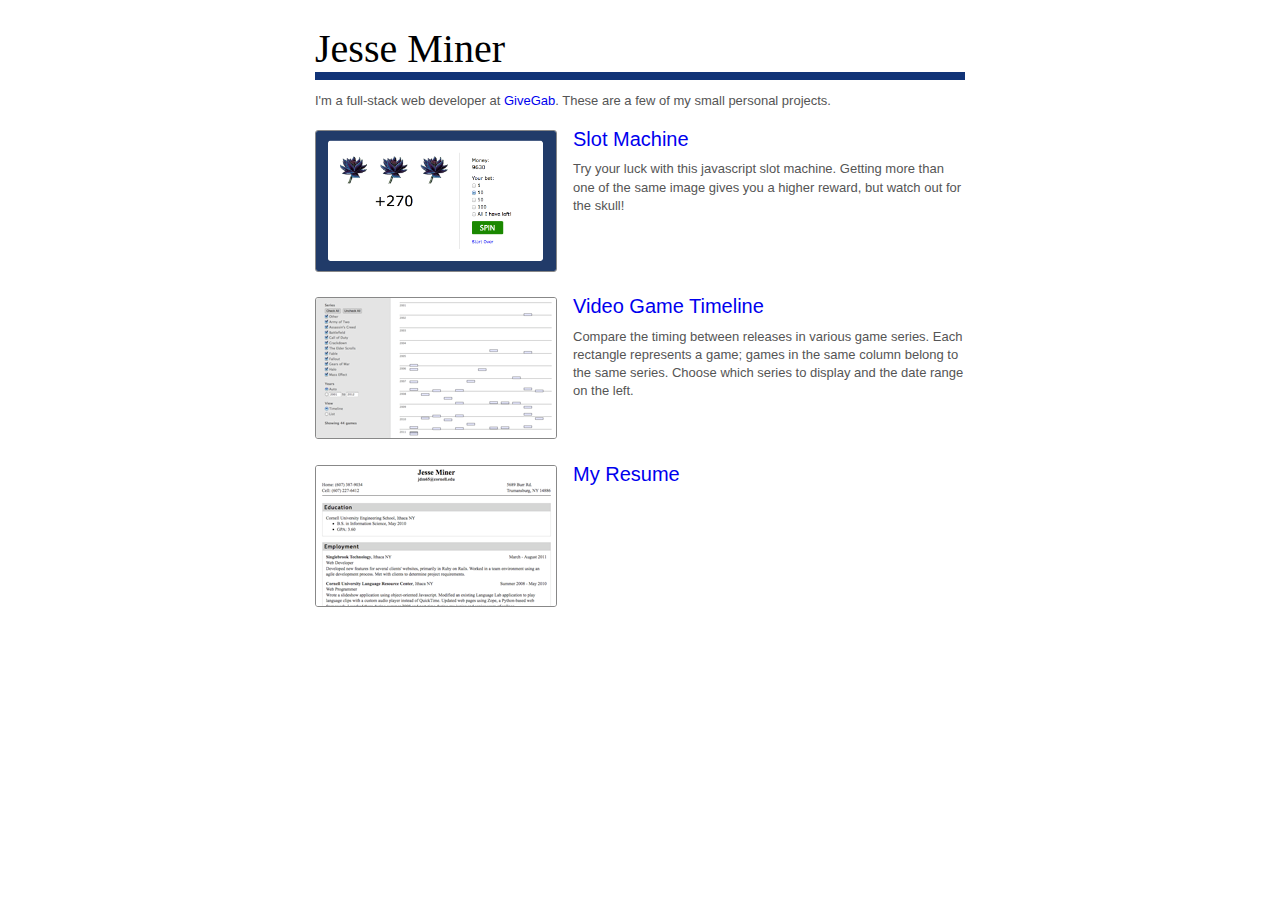
==== index.html @ cab998e1 "Add home page" ====
<!DOCTYPE html PUBLIC "-//W3C//DTD XHTML 1.0 Strict//EN" "http://www.w3.org/TR/xhtml1/DTD/xhtml1-strict.dtd">

<html xmlns="http://www.w3.org/1999/xhtml" lang="en" xml:lang="en">

<head>
  <meta http-equiv="Content-Type" content="text/html; charset=ISO-8859-1" />
  <title>Jesse Miner</title>
  <link type="text/css" rel="stylesheet" href="home.css" />
</head>

<body>

  <div id="banner">Jesse Miner</div>

  <div id="intro">I'm a full-stack web developer at <a href="https://www.givegab.com">GiveGab</a>. These are a few of my small personal projects.</div>

  <!--<div class="feature">
    <div class="thumbnail"><a href="photogallery"><img src="images/photogallery_thumb.png" alt="photo gallery" /></a></div>
    <div>
      <p class="title"><a href="photogallery">Photo Gallery</a></p>
      <p>Upload photos, sort them into albums, search by caption, and view albums as a slideshow. Feel free to mess with existing content or upload new photos.</p>
    </div>
    <div class="clear"></div>
  </div>-->

  <div class="feature">
    <div class="thumbnail"><a href="slots"><img src="images/slots_thumb.png" alt="slot machine" /></a></div>
    <div>
      <p class="title"><a href="slots">Slot Machine</a></p>
      <p>
        Try your luck with this javascript slot machine. Getting more than one of the same image gives you
        a higher reward, but watch out for the skull!
      </p>
    </div>
    <div class="clear"></div>
  </div>

  <div class="feature">
    <div class="thumbnail"><a href="games"><img src="images/games_thumb.png" alt="game timeline" /></a></div>
    <div>
      <p class="title"><a href="games">Video Game Timeline</a></p>
      <p>
        Compare the timing between releases in various game series.
        Each rectangle represents a game; games in the same column belong to the same series.
        Choose which series to display and the date range on the left.
      </p>
    </div>
    <div class="clear"></div>
  </div>

  <div class="feature">
    <div class="thumbnail"><a href="resume.html"><img src="images/resume_thumb.png" alt="resume" /></a></div>
    <div>
      <p class="title"><a href="resume.html">My Resume</a></p>
    </div>
    <div class="clear"></div>
  </div>

</body>
</html>
---- home.css ----
* { margin: 0; padding: 0; }

body { font: 13px/140% arial, sans-serif; width: 650px; margin: 25px auto; color: #555; }

#banner { font: 40px "trebuchet ms"; color: #000; border-bottom: 8px solid #137; margin-bottom: 12px; }

.feature, #intro { margin-bottom: 20px; }
.feature .thumbnail { margin-right: 16px; float: left; }
.feature .title { font-size: 20px; }
.clear { clear: both; }

p { margin-bottom: 12px; }
a { text-decoration: none; }
a img { border: 1px solid #888; border-radius: 3px; width: 240px; }
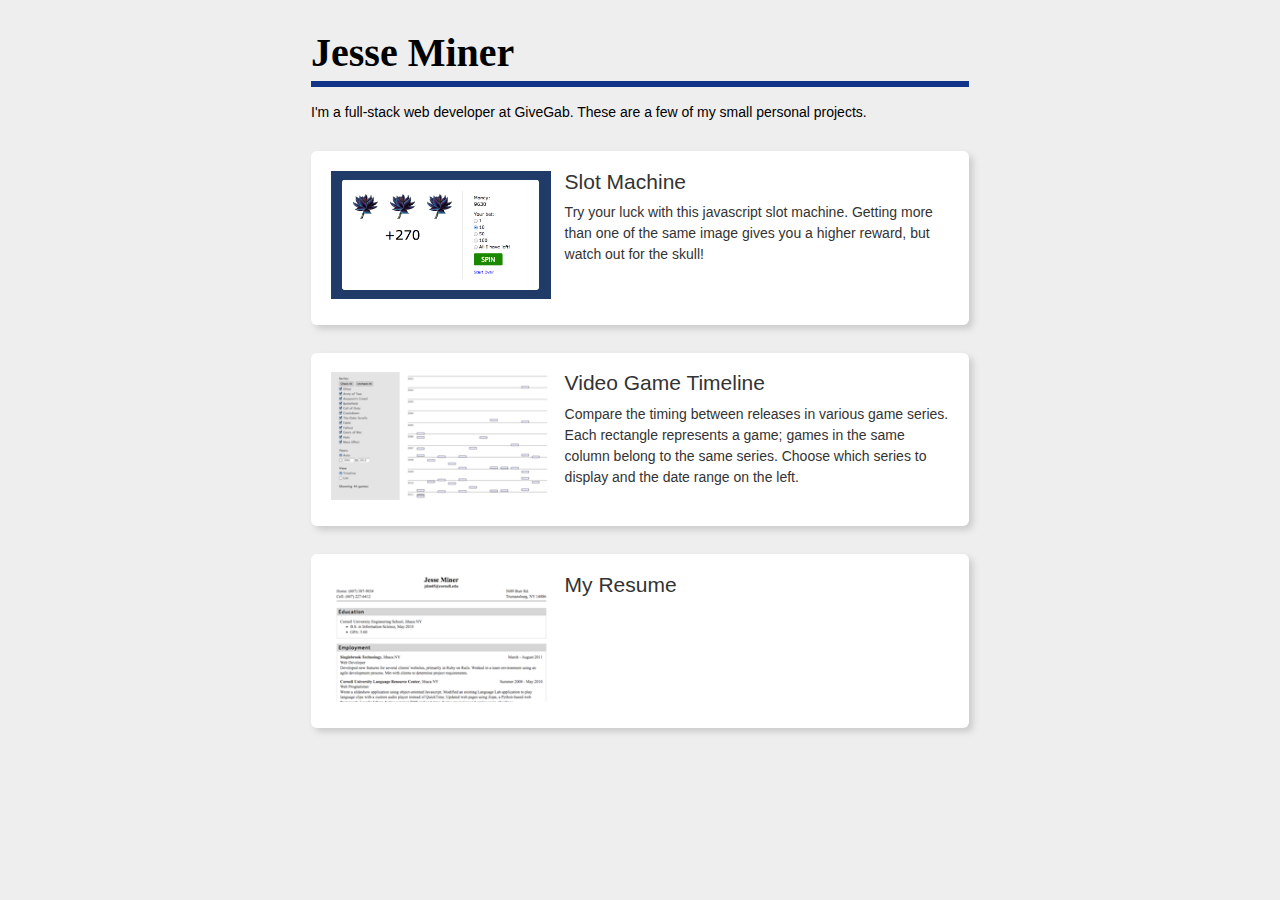
==== commit 65d8d63b: "Update home page styling" ====
--- a/index.html
+++ b/index.html
@@ -1,60 +1,60 @@
-<!DOCTYPE html PUBLIC "-//W3C//DTD XHTML 1.0 Strict//EN" "http://www.w3.org/TR/xhtml1/DTD/xhtml1-strict.dtd">
+<!DOCTYPE html>
+<html>
+  <head>
+    <meta http-equiv="Content-Type" content="text/html; charset=ISO-8859-1">
+    <meta name="viewport" content="width=device-width, initial-scale=1.0">
+    <title>Jesse Miner</title>
+    <link type="text/css" rel="stylesheet" href="utilities.css">
+    <link type="text/css" rel="stylesheet" href="home.css">
+  </head>
 
-<html xmlns="http://www.w3.org/1999/xhtml" lang="en" xml:lang="en">
+  <body>
+    <div class="container">
+      <h1>Jesse Miner</h1>
+      <p>I'm a full-stack web developer at <a href="https://www.givegab.com">GiveGab</a>. These are a few of my small personal projects.</p>
 
-<head>
-  <meta http-equiv="Content-Type" content="text/html; charset=ISO-8859-1" />
-  <title>Jesse Miner</title>
-  <link type="text/css" rel="stylesheet" href="home.css" />
-</head>
+      <div class="card">
+        <div class="margin-right">
+          <a href="slots"><img src="images/slots_thumb.png" alt="slot machine"></a>
+        </div>
+        <div>
+          <h2 class="margin-bottom-sm">
+            <a href="slots">Slot Machine</a>
+          </h2>
+          <p>
+            Try your luck with this javascript slot machine.
+            Getting more than one of the same image gives you a higher reward, but watch out for the skull!
+          </p>
+        </div>
+      </div>
 
-<body>
+      <div class="card">
+        <div class="margin-right">
+          <a href="games"><img src="images/games_thumb.png" alt="game timeline"></a>
+        </div>
+        <div>
+          <h2 class="margin-bottom-sm">
+            <a href="games">Video Game Timeline</a>
+          </h2>
+          <p>
+            Compare the timing between releases in various game series.
+            Each rectangle represents a game; games in the same column belong to the same series.
+            Choose which series to display and the date range on the left.
+          </p>
+        </div>
+      </div>
 
-  <div id="banner">Jesse Miner</div>
+      <div class="card">
+        <div class="margin-right">
+          <a href="resume.html"><img src="images/resume_thumb.png" alt="resume"></a>
+        </div>
+        <div>
+          <h2 class="margin-bottom-sm">
+            <a href="resume.html">My Resume</a>
+          </h2>
+        </div>
+      </div>
 
-  <div id="intro">I'm a full-stack web developer at <a href="https://www.givegab.com">GiveGab</a>. These are a few of my small personal projects.</div>
-
-  <!--<div class="feature">
-    <div class="thumbnail"><a href="photogallery"><img src="images/photogallery_thumb.png" alt="photo gallery" /></a></div>
-    <div>
-      <p class="title"><a href="photogallery">Photo Gallery</a></p>
-      <p>Upload photos, sort them into albums, search by caption, and view albums as a slideshow. Feel free to mess with existing content or upload new photos.</p>
     </div>
-    <div class="clear"></div>
-  </div>-->
-
-  <div class="feature">
-    <div class="thumbnail"><a href="slots"><img src="images/slots_thumb.png" alt="slot machine" /></a></div>
-    <div>
-      <p class="title"><a href="slots">Slot Machine</a></p>
-      <p>
-        Try your luck with this javascript slot machine. Getting more than one of the same image gives you
-        a higher reward, but watch out for the skull!
-      </p>
-    </div>
-    <div class="clear"></div>
-  </div>
-
-  <div class="feature">
-    <div class="thumbnail"><a href="games"><img src="images/games_thumb.png" alt="game timeline" /></a></div>
-    <div>
-      <p class="title"><a href="games">Video Game Timeline</a></p>
-      <p>
-        Compare the timing between releases in various game series.
-        Each rectangle represents a game; games in the same column belong to the same series.
-        Choose which series to display and the date range on the left.
-      </p>
-    </div>
-    <div class="clear"></div>
-  </div>
-
-  <div class="feature">
-    <div class="thumbnail"><a href="resume.html"><img src="images/resume_thumb.png" alt="resume" /></a></div>
-    <div>
-      <p class="title"><a href="resume.html">My Resume</a></p>
-    </div>
-    <div class="clear"></div>
-  </div>
-
-</body>
+  </body>
 </html>
--- a/utilities.css
+++ b/utilities.css
@@ -0,0 +1,27 @@
+.flex-vertical-center {
+  align-items: center;
+  display: flex;
+}
+
+.margin-top-sm { margin-top: 0.5em; }
+.margin-bottom-sm { margin-bottom: 0.5em; }
+.margin-left-sm { margin-left: 0.5em; }
+
+.margin-top { margin-top: 1em; }
+.margin-right { margin-right: 1em; }
+.margin-bottom { margin-bottom: 1em; }
+.margin-left { margin-left: 1em; }
+
+.margin-top-x { margin-top: 2em; }
+
+.margin-top-xx { margin-top: 3em; }
+
+.text-center { text-align: center; }
+
+.big { font-size: 1.2em; }
+.small { font-size: 0.85em; }
+
+.bold { font-weight: bold; }
+
+.gray { color: #888888; }
+.red { color: #ff0000; }
--- a/home.css
+++ b/home.css
@@ -1,14 +1,51 @@
-* { margin: 0; padding: 0; }
+* {
+  box-sizing: border-box;
+  margin: 0;
+  padding: 0;
+}
 
-body { font: 13px/140% arial, sans-serif; width: 650px; margin: 25px auto; color: #555; }
+body {
+  background-color: #eeeeee;
+  font: 14px/150% Arial;
+}
 
-#banner { font: 40px "trebuchet ms"; color: #000; border-bottom: 8px solid #137; margin-bottom: 12px; }
+a {
+  color: currentcolor;
+  text-decoration: none;
+}
 
-.feature, #intro { margin-bottom: 20px; }
-.feature .thumbnail { margin-right: 16px; float: left; }
-.feature .title { font-size: 20px; }
-.clear { clear: both; }
+a:hover {
+  text-decoration: underline;
+}
 
-p { margin-bottom: 12px; }
-a { text-decoration: none; }
-a img { border: 1px solid #888; border-radius: 3px; width: 240px; }
+h1 {
+  border-bottom: 6px solid #113388;
+  font-family: "trebuchet ms";
+  font-size: 40px;
+  margin-bottom: 15px;
+  padding-bottom: 18px;
+}
+
+h2 {
+  font-weight: normal;
+}
+
+.card {
+  background-color: #ffffff;
+  border-radius: 6px;
+  box-shadow: 4px 4px 6px 0px #cccccc;
+  color: #333333;
+  display: flex;
+  margin-top: 2em;
+  padding: 1.4em;
+}
+
+.card img {
+  width: 220px;
+}
+
+.container {
+  margin: 0 auto;
+  max-width: 700px;
+  padding: 3em 1.5em;
+}
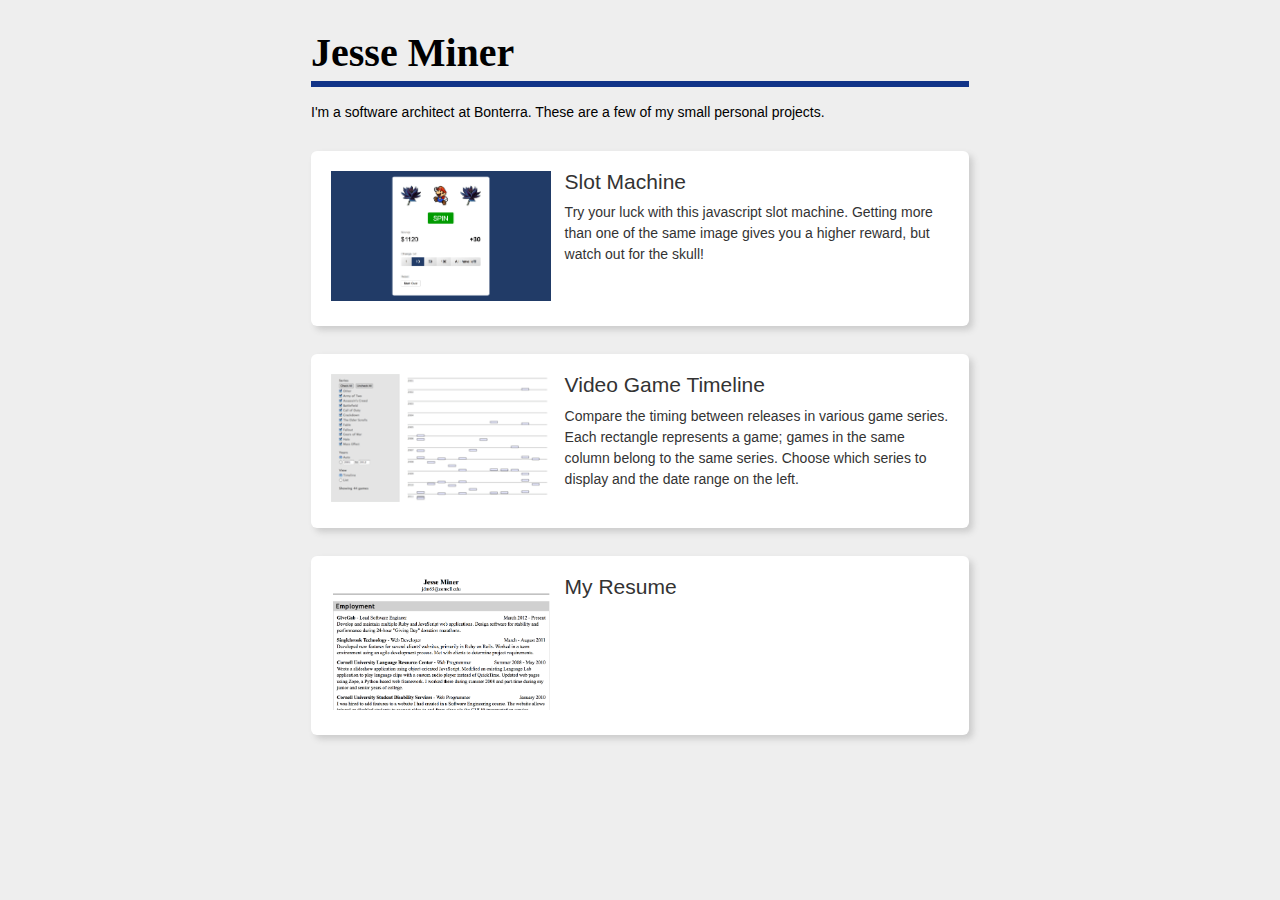
==== commit 26fddc67: "Change GiveGab to Bonterra" ====
--- a/index.html
+++ b/index.html
@@ -11,7 +11,7 @@
   <body>
     <div class="container">
       <h1>Jesse Miner</h1>
-      <p>I'm a full-stack web developer at <a href="https://www.givegab.com">GiveGab</a>. These are a few of my small personal projects.</p>
+      <p>I'm a software architect at <a href="https://www.bonterratech.com">Bonterra</a>. These are a few of my small personal projects.</p>
 
       <div class="card">
         <div class="margin-right">
